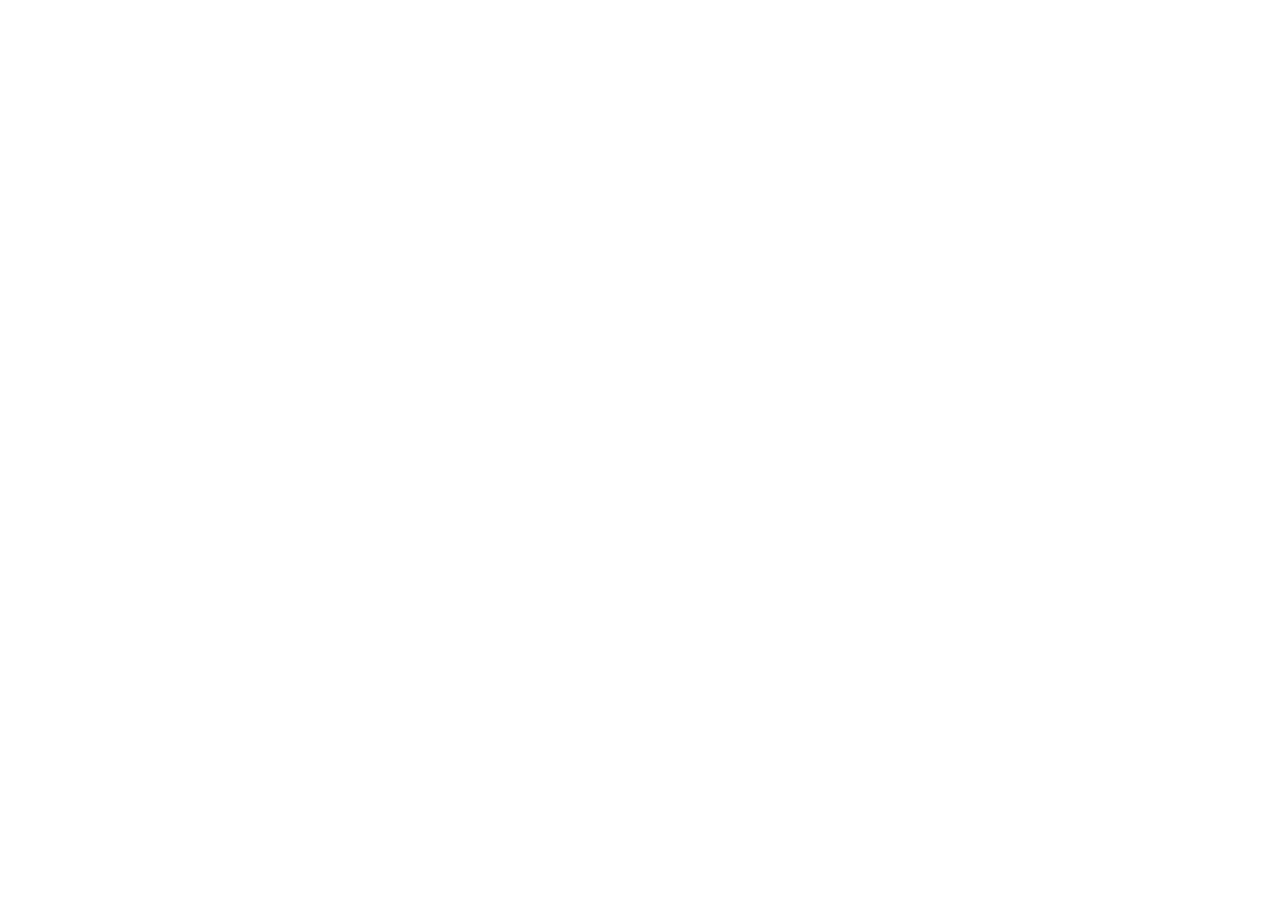
==== index.html @ 7410847e "feat: 모달창 css 구현 완료" ====
<!-- @format -->

<!doctype html>
<html lang="en">
  <head>
    <meta charset="UTF-8" />
    <meta name="viewport" content="width=device-width, initial-scale=1.0" />
    <link rel="preconnect" href="https://fonts.googleapis.com" />
    <link rel="preconnect" href="https://fonts.gstatic.com" crossorigin />
    <link rel="preconnect" href="https://fonts.googleapis.com" />
    <link rel="preconnect" href="https://fonts.gstatic.com" crossorigin />
    <link
      href="https://fonts.googleapis.com/css2?family=Do+Hyeon&display=swap"
      rel="stylesheet"
    />
    <title>Meme Academy</title>

    <link rel="stylesheet" href="./mainBG.css" />

    <style>
      a {
        text-decoration: none;
        color: inherit;
      }

      .modal {
        display: none;
        position: fixed; 
        /* position수정 */
        top: 0;
        left: 0;
        z-index: 999;
        width: 100%;
        height: 100vh;
        /* /overflow: hidden; */ 
        background: rgba(0, 0, 0, 0.6);
        justify-content:center;
        align-items:center;
      }
      .modal .modal_popup {
        position: absolute;
        top: 50%;
        left: 50%;
        transform: translate(-50%, -50%);
        padding: 20px;
        background: #ffffff;
        border-radius: 20px;
      }
      .modal.active{
        display:flex;
      }
      .modal .modal_popup .close_btn {
        display: block;
        padding: 10px 20px;
        background-color: rgb(116, 0, 0);
        border: none;
        border-radius: 5px;
        color: #fff;
        cursor: pointer;
        transition: box-shadow 0.2s;
      }
---- mainBG.css ----
/** @format */

body {
  margin: 0;
}

.rainbow-bg {
  background:
    radial-gradient(
      circle at top left,
      rgb(245, 133, 111) 0%,
      rgba(245, 133, 111, 0) 38%
    ),
    radial-gradient(
      circle at top center,
      rgb(244, 231, 97) 0%,
      rgba(244, 231, 97, 0) 42%
    ),
    radial-gradient(
      circle at top right,
      rgb(190, 250, 148) 0%,
      rgba(190, 250, 148, 0) 30%
    ),
    radial-gradient(
      circle at center,
      rgb(190, 250, 148) 0%,
      rgba(190, 250, 148, 0) 32%
    ),
    radial-gradient(
      circle at bottom left,
      rgb(190, 250, 147) 0%,
      rgba(190, 250, 147, 0) 28%
    ),
    radial-gradient(
      circle at bottom center,
      rgb(109, 190, 241) 0%,
      rgba(109, 190, 241, 0) 35%
    ),
    radial-gradient(
      circle at bottom right,
      rgb(238, 114, 189) 0%,
      rgba(238, 114, 189, 0) 24%
    ),
    linear-gradient(
      135deg,
      rgb(247, 171, 103) 0%,
      rgb(232, 245, 99) 28%,
      rgb(187, 249, 149) 52%,
      rgb(109, 190, 241) 78%,
      rgb(184, 118, 216) 100%
    );

  width: 100%;
  height: 100vh;
}
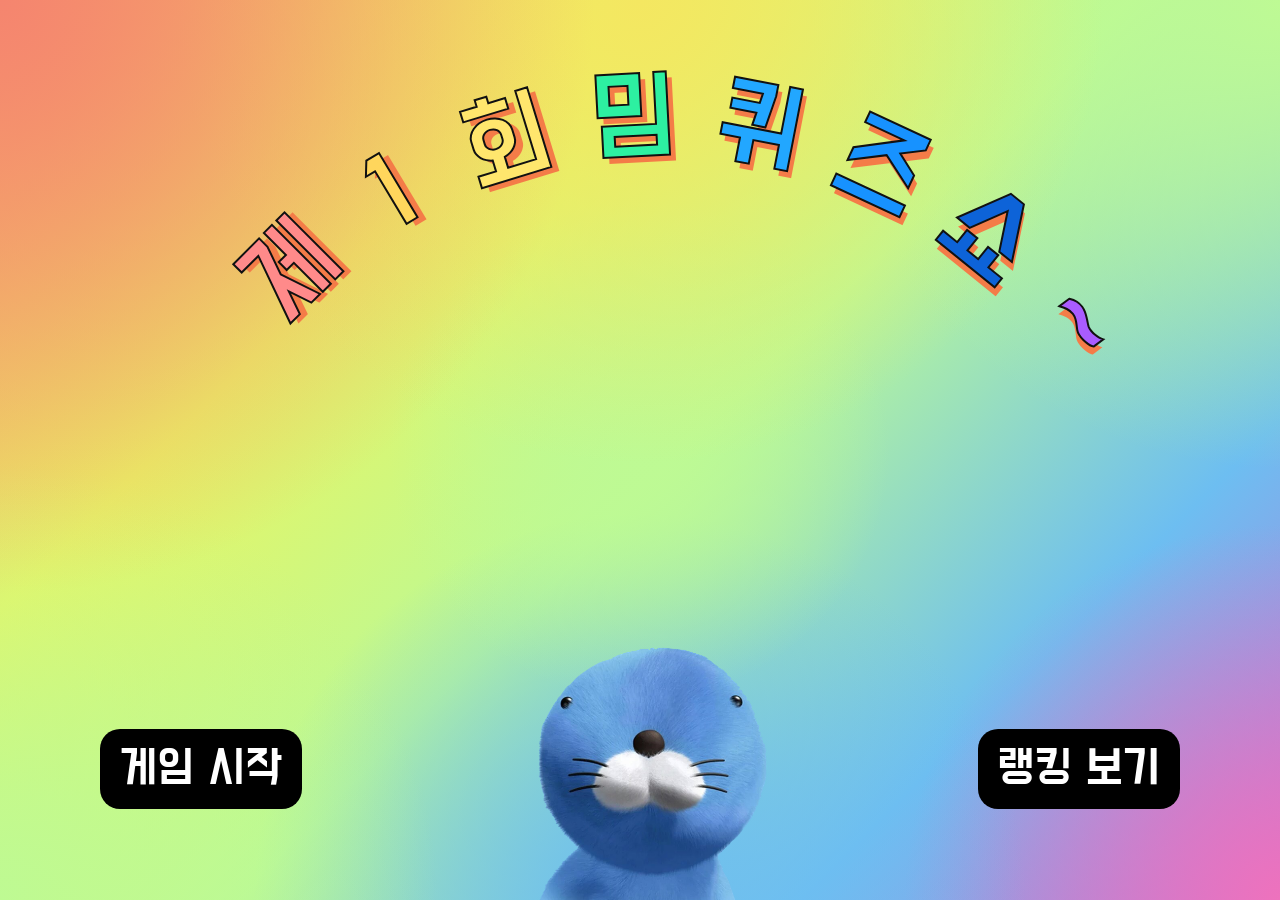
==== commit 672d5e9d: "모달창 css구현" ====
--- a/index.html
+++ b/index.html
@@ -1,3 +1,4 @@
+
 <!-- @format -->
 
 <!doctype html>
@@ -22,40 +23,282 @@
         text-decoration: none;
         color: inherit;
       }
-
       .modal {
         display: none;
-        position: fixed; 
-        /* position수정 */
+        position: fixed;
         top: 0;
         left: 0;
         z-index: 999;
         width: 100%;
         height: 100vh;
-        /* /overflow: hidden; */ 
         background: rgba(0, 0, 0, 0.6);
-        justify-content:center;
-        align-items:center;
-      }
-      .modal .modal_popup {
-        position: absolute;
-        top: 50%;
-        left: 50%;
-        transform: translate(-50%, -50%);
-        padding: 20px;
+        justify-content: center;
+        align-items: center;
+      }
+
+      .modal.active {
+        display: flex;
+      }
+
+      .modal_popup {
+        width: 500px;
+        max-height: 80vh;
+        overflow-y: auto;
         background: #ffffff;
         border-radius: 20px;
-      }
-      .modal.active{
-        display:flex;
-      }
-      .modal .modal_popup .close_btn {
-        display: block;
+        padding: 25px;
+        text-align: center;
+        animation: popup 0.3s ease;
+      }
+
+      @keyframes popup {
+        from {
+          transform: scale(0.8);
+          opacity: 0;
+        }
+        to {
+          transform: scale(1);
+          opacity: 1;
+        }
+      }
+
+      .modal_popup table {
+        width: 100%;
+        border-collapse: collapse;
+        margin-top: 15px;
+      }
+
+      .modal_popup th,
+      .modal_popup td {
+        padding: 10px;
+        border-bottom: 1px solid #ddd;
+      }
+
+      .modal_popup th {
+        background: #f4f4f4;
+      }
+
+      .modal_buttons {
+        margin-bottom: 10px;
+      }
+
+      .modal_buttons button {
+        margin: 5px;
+        padding: 8px 12px;
+        border: none;
+        border-radius: 10px;
+        background: black;
+        color: white;
+        cursor: pointer;
+      }
+
+      .close_btn {
+        margin-top: 15px;
         padding: 10px 20px;
         background-color: rgb(116, 0, 0);
         border: none;
         border-radius: 5px;
         color: #fff;
         cursor: pointer;
-        transition: box-shadow 0.2s;
-      }
+      }
+
+      .title {
+        width: 100%;
+        height: 320px;
+        display: flex;
+        justify-content: center;
+        align-items: center;
+      }
+
+      .title-arc {
+        --step: 14deg;
+        --start: -45deg;
+        --radius: 520px;
+        --font-size: 110px;
+        --center-y: 200%;
+        --rotate-scale: 0.35;
+
+        position: relative;
+        width: 100%;
+        margin-left: 40px;
+        height: 320px;
+      }
+
+      .title-arc span {
+        position: absolute;
+        left: 50%;
+        top: var(--center-y);
+        font-size: var(--font-size);
+        font-family: "Do Hyeon", sans-serif;
+        line-height: 1;
+        color: var(--c);
+        -webkit-text-stroke: 2px #111;
+        text-shadow: 6px 6px 0 #f47c48;
+
+        --angle: calc(var(--start) + var(--i) * var(--step));
+
+        transform: translate(-50%, -50%) rotate(var(--angle))
+          translateY(calc(var(--radius) * -1));
+      }
+      .bottom-area {
+        position: absolute;
+        bottom: 0;
+        width: 100%;
+        padding: 0 100px;
+        box-sizing: border-box;
+      }
+
+      .button-container {
+        display: flex;
+        align-items: end;
+        justify-content: space-between;
+        width: 100%;
+      }
+
+      .bonobono {
+        width: 25%;
+        height: auto;
+        display: block;
+      }
+
+      .location-button {
+        border: 0;
+        border-radius: 20px;
+        padding: 10px 20px;
+        background-color: black;
+        font-size: 48px;
+        font-family: "Do Hyeon", sans-serif;
+        color: white;
+        white-space: nowrap;
+        align-self: center;
+      }
+    </style>
+  </head>
+  <body>
+    <div class="modal">
+      <div class="modal_popup">
+        <div class="modal_buttons">
+          <button onclick="make2024Modal()">2024</button>
+          <button onclick="make2025Modal()">2025</button>
+          <button onclick="makeClassicModal()">고전</button>
+        </div>
+
+        <table>
+          <thead>
+            <tr>
+              <th>등수</th>
+              <th>아이디</th>
+              <th>점수</th>
+            </tr>
+          </thead>
+          <tbody id="ranking"></tbody>
+        </table>
+
+        <button type="button" class="close_btn" onClick="modalClose()">
+          닫기
+        </button>
+      </div>
+    </div>
+    <div class="rainbow-bg">
+      <div class="title">
+        <div class="title-arc">
+          <span style="--i: 0; --c: #ff8a8a">제</span>
+          <span style="--i: 1; --c: #ffd65c">1</span>
+          <span style="--i: 2; --c: #ffe66d">회</span>
+          <span style="--i: 3; --c: #2df0a1">밈</span>
+          <span style="--i: 4; --c: #22a7ff">퀴</span>
+          <span style="--i: 5; --c: #1792ff">즈</span>
+          <span style="--i: 6; --c: #0d63d8">쇼</span>
+          <span style="--i: 7; --c: #a95cff">~</span>
+        </div>
+      </div>
+      <div class="bottom-area">
+        <div class="button-container">
+          <a class="location-button" href="./Nickname.html">게임 시작</a>
+          <img class="bonobono" src="./images/bonobono.png" alt="Bonobono" />
+          <button onClick="modalOpen()" class="location-button">
+            랭킹 보기
+          </button>
+        </div>
+      </div>
+    </div>
+  </body>
+  <script>
+    const modal = document.querySelector(".modal");
+
+    const rankDataClassic = [
+      { id: "우울할땐 똥싸", score: "92" },
+      { id: "사라진초밥십인분", score: "88" },
+      { id: "밈중독자", score: "85" },
+      { id: "인터넷고인물", score: "82" },
+      { id: "쇼츠과몰입", score: "79" },
+      { id: "틱톡지배자", score: "75" },
+      { id: "AI짤장인", score: "70" },
+      { id: "유튜브폐인", score: "65" },
+      { id: "밈연구소장", score: "60" },
+      { id: "신입밈러", score: "55" },
+    ];
+
+    const rankData2024 = [
+      { id: "쇼츠중독자", score: "94" },
+      { id: "릴스마스터", score: "91" },
+      { id: "밈수집가", score: "87" },
+      { id: "알고리즘지배자", score: "84" },
+      { id: "트렌드헌터", score: "80" },
+      { id: "숏폼장인", score: "77" },
+      { id: "댓글요정", score: "73" },
+      { id: "좋아요수집러", score: "68" },
+      { id: "밈탐험가", score: "63" },
+      { id: "신입유저", score: "58" },
+    ];
+
+    const rankData2025 = [
+      { id: "AI밈장인", score: "98" },
+      { id: "밈GPT", score: "95" },
+      { id: "트렌드지배자", score: "92" },
+      { id: "밈크리에이터", score: "89" },
+      { id: "버즈메이커", score: "85" },
+      { id: "콘텐츠마법사", score: "81" },
+      { id: "알고리즘고수", score: "76" },
+      { id: "밈분석가", score: "72" },
+      { id: "뉴미디어러버", score: "67" },
+      { id: "초보밈러", score: "60" },
+    ];
+
+    function modalOpen() {
+      modal.classList.add("active");
+      makeClassicModal();
+    }
+
+    function modalClose() {
+      modal.classList.remove("active");
+    }
+
+    function renderRank(data) {
+      const ranking = document.getElementById("ranking");
+      ranking.innerHTML = "";
+
+      data.forEach((item, index) => {
+        ranking.innerHTML += `
+        <tr>
+          <td>${index + 1}등</td>
+          <td>${item.id}</td>
+          <td>${item.score}</td>
+        </tr>
+      `;
+      });
+    }
+
+    function makeClassicModal() {
+      renderRank(rankDataClassic);
+    }
+
+    function make2024Modal() {
+      renderRank(rankData2024);
+    }
+
+    function make2025Modal() {
+      renderRank(rankData2025);
+    }
+  </script>
+</html>
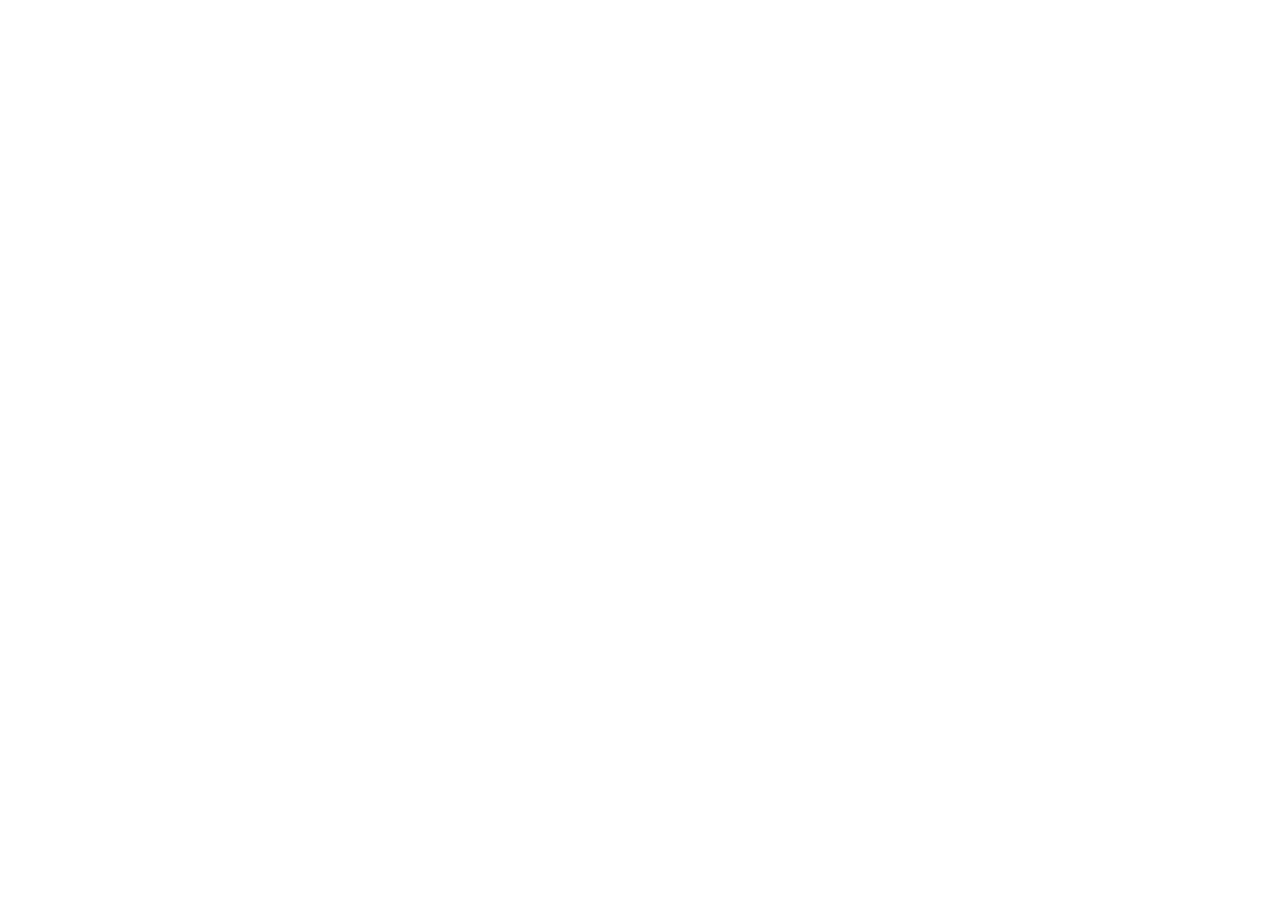
==== commit 0768c11e: "dd" ====
--- a/index.html
+++ b/index.html
@@ -1,4 +1,3 @@
-
 <!-- @format -->
 
 <!doctype html>
@@ -23,282 +22,40 @@
         text-decoration: none;
         color: inherit;
       }
+
       .modal {
         display: none;
-        position: fixed;
+        position: fixed; 
+        /* position수정 */
         top: 0;
         left: 0;
         z-index: 999;
         width: 100%;
         height: 100vh;
+        /* /overflow: hidden; */ 
         background: rgba(0, 0, 0, 0.6);
-        justify-content: center;
-        align-items: center;
+        justify-content:center;
+        align-items:center;
       }
-
-      .modal.active {
-        display: flex;
-      }
-
-      .modal_popup {
-        width: 500px;
-        max-height: 80vh;
-        overflow-y: auto;
+      .modal .modal_popup {
+        position: absolute;
+        top: 50%;
+        left: 50%;
+        transform: translate(-50%, -50%);
+        padding: 20px;
         background: #ffffff;
         border-radius: 20px;
-        padding: 25px;
-        text-align: center;
-        animation: popup 0.3s ease;
       }
-
-      @keyframes popup {
-        from {
-          transform: scale(0.8);
-          opacity: 0;
-        }
-        to {
-          transform: scale(1);
-          opacity: 1;
-        }
+      .modal.active{
+        display:flex;
       }
-
-      .modal_popup table {
-        width: 100%;
-        border-collapse: collapse;
-        margin-top: 15px;
-      }
-
-      .modal_popup th,
-      .modal_popup td {
-        padding: 10px;
-        border-bottom: 1px solid #ddd;
-      }
-
-      .modal_popup th {
-        background: #f4f4f4;
-      }
-
-      .modal_buttons {
-        margin-bottom: 10px;
-      }
-
-      .modal_buttons button {
-        margin: 5px;
-        padding: 8px 12px;
-        border: none;
-        border-radius: 10px;
-        background: black;
-        color: white;
-        cursor: pointer;
-      }
-
-      .close_btn {
-        margin-top: 15px;
+      .modal .modal_popup .close_btn {
+        display: block;
         padding: 10px 20px;
         background-color: rgb(116, 0, 0);
         border: none;
         border-radius: 5px;
         color: #fff;
         cursor: pointer;
+        transition: box-shadow 0.2s;
       }
-
-      .title {
-        width: 100%;
-        height: 320px;
-        display: flex;
-        justify-content: center;
-        align-items: center;
-      }
-
-      .title-arc {
-        --step: 14deg;
-        --start: -45deg;
-        --radius: 520px;
-        --font-size: 110px;
-        --center-y: 200%;
-        --rotate-scale: 0.35;
-
-        position: relative;
-        width: 100%;
-        margin-left: 40px;
-        height: 320px;
-      }
-
-      .title-arc span {
-        position: absolute;
-        left: 50%;
-        top: var(--center-y);
-        font-size: var(--font-size);
-        font-family: "Do Hyeon", sans-serif;
-        line-height: 1;
-        color: var(--c);
-        -webkit-text-stroke: 2px #111;
-        text-shadow: 6px 6px 0 #f47c48;
-
-        --angle: calc(var(--start) + var(--i) * var(--step));
-
-        transform: translate(-50%, -50%) rotate(var(--angle))
-          translateY(calc(var(--radius) * -1));
-      }
-      .bottom-area {
-        position: absolute;
-        bottom: 0;
-        width: 100%;
-        padding: 0 100px;
-        box-sizing: border-box;
-      }
-
-      .button-container {
-        display: flex;
-        align-items: end;
-        justify-content: space-between;
-        width: 100%;
-      }
-
-      .bonobono {
-        width: 25%;
-        height: auto;
-        display: block;
-      }
-
-      .location-button {
-        border: 0;
-        border-radius: 20px;
-        padding: 10px 20px;
-        background-color: black;
-        font-size: 48px;
-        font-family: "Do Hyeon", sans-serif;
-        color: white;
-        white-space: nowrap;
-        align-self: center;
-      }
-    </style>
-  </head>
-  <body>
-    <div class="modal">
-      <div class="modal_popup">
-        <div class="modal_buttons">
-          <button onclick="make2024Modal()">2024</button>
-          <button onclick="make2025Modal()">2025</button>
-          <button onclick="makeClassicModal()">고전</button>
-        </div>
-
-        <table>
-          <thead>
-            <tr>
-              <th>등수</th>
-              <th>아이디</th>
-              <th>점수</th>
-            </tr>
-          </thead>
-          <tbody id="ranking"></tbody>
-        </table>
-
-        <button type="button" class="close_btn" onClick="modalClose()">
-          닫기
-        </button>
-      </div>
-    </div>
-    <div class="rainbow-bg">
-      <div class="title">
-        <div class="title-arc">
-          <span style="--i: 0; --c: #ff8a8a">제</span>
-          <span style="--i: 1; --c: #ffd65c">1</span>
-          <span style="--i: 2; --c: #ffe66d">회</span>
-          <span style="--i: 3; --c: #2df0a1">밈</span>
-          <span style="--i: 4; --c: #22a7ff">퀴</span>
-          <span style="--i: 5; --c: #1792ff">즈</span>
-          <span style="--i: 6; --c: #0d63d8">쇼</span>
-          <span style="--i: 7; --c: #a95cff">~</span>
-        </div>
-      </div>
-      <div class="bottom-area">
-        <div class="button-container">
-          <a class="location-button" href="./Nickname.html">게임 시작</a>
-          <img class="bonobono" src="./images/bonobono.png" alt="Bonobono" />
-          <button onClick="modalOpen()" class="location-button">
-            랭킹 보기
-          </button>
-        </div>
-      </div>
-    </div>
-  </body>
-  <script>
-    const modal = document.querySelector(".modal");
-
-    const rankDataClassic = [
-      { id: "우울할땐 똥싸", score: "92" },
-      { id: "사라진초밥십인분", score: "88" },
-      { id: "밈중독자", score: "85" },
-      { id: "인터넷고인물", score: "82" },
-      { id: "쇼츠과몰입", score: "79" },
-      { id: "틱톡지배자", score: "75" },
-      { id: "AI짤장인", score: "70" },
-      { id: "유튜브폐인", score: "65" },
-      { id: "밈연구소장", score: "60" },
-      { id: "신입밈러", score: "55" },
-    ];
-
-    const rankData2024 = [
-      { id: "쇼츠중독자", score: "94" },
-      { id: "릴스마스터", score: "91" },
-      { id: "밈수집가", score: "87" },
-      { id: "알고리즘지배자", score: "84" },
-      { id: "트렌드헌터", score: "80" },
-      { id: "숏폼장인", score: "77" },
-      { id: "댓글요정", score: "73" },
-      { id: "좋아요수집러", score: "68" },
-      { id: "밈탐험가", score: "63" },
-      { id: "신입유저", score: "58" },
-    ];
-
-    const rankData2025 = [
-      { id: "AI밈장인", score: "98" },
-      { id: "밈GPT", score: "95" },
-      { id: "트렌드지배자", score: "92" },
-      { id: "밈크리에이터", score: "89" },
-      { id: "버즈메이커", score: "85" },
-      { id: "콘텐츠마법사", score: "81" },
-      { id: "알고리즘고수", score: "76" },
-      { id: "밈분석가", score: "72" },
-      { id: "뉴미디어러버", score: "67" },
-      { id: "초보밈러", score: "60" },
-    ];
-
-    function modalOpen() {
-      modal.classList.add("active");
-      makeClassicModal();
-    }
-
-    function modalClose() {
-      modal.classList.remove("active");
-    }
-
-    function renderRank(data) {
-      const ranking = document.getElementById("ranking");
-      ranking.innerHTML = "";
-
-      data.forEach((item, index) => {
-        ranking.innerHTML += `
-        <tr>
-          <td>${index + 1}등</td>
-          <td>${item.id}</td>
-          <td>${item.score}</td>
-        </tr>
-      `;
-      });
-    }
-
-    function makeClassicModal() {
-      renderRank(rankDataClassic);
-    }
-
-    function make2024Modal() {
-      renderRank(rankData2024);
-    }
-
-    function make2025Modal() {
-      renderRank(rankData2025);
-    }
-  </script>
-</html>
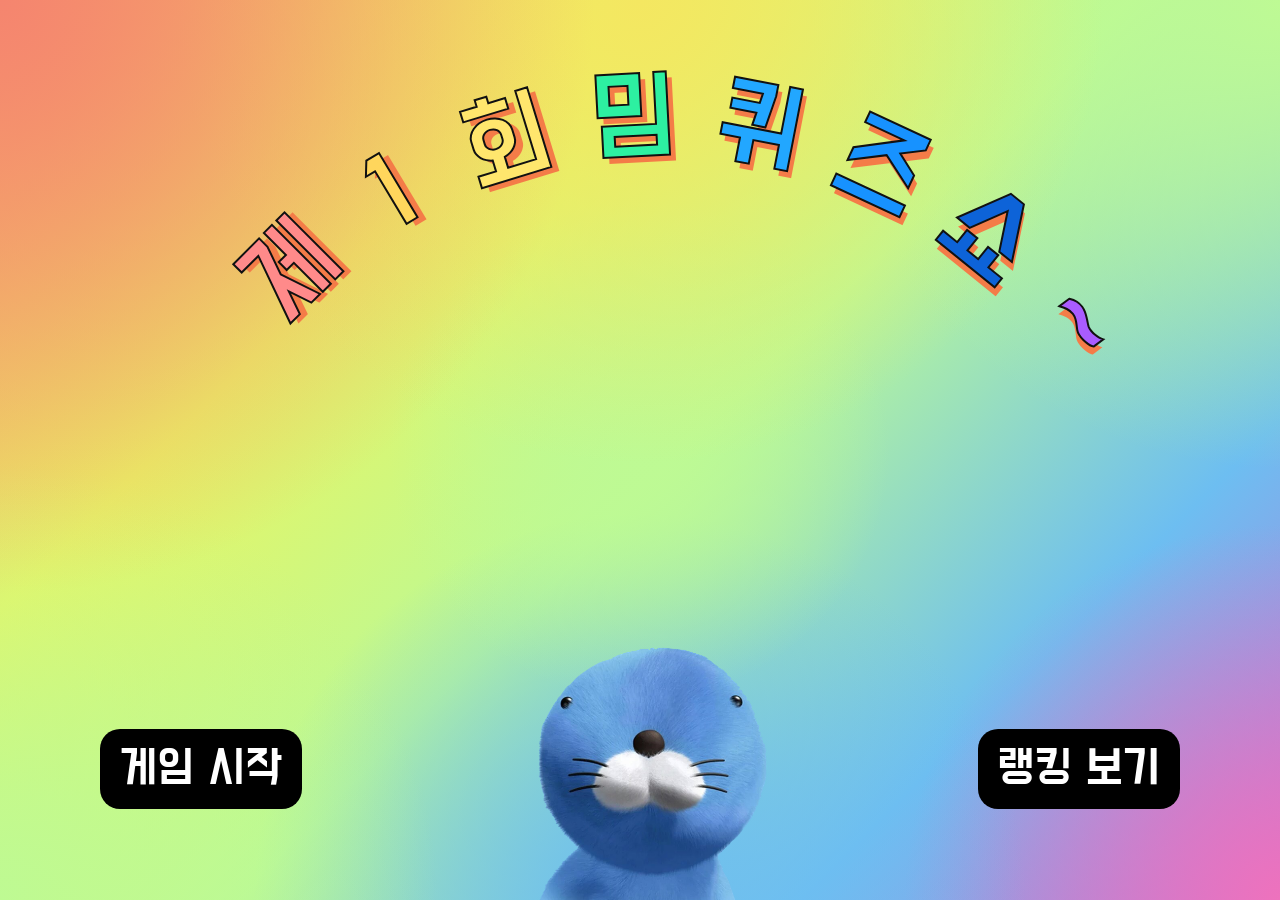
==== commit cb486d6e: "fix:모달창 css 코드 누락 수정본" ====
--- a/index.html
+++ b/index.html
@@ -1,3 +1,4 @@
+
 <!-- @format -->
 
 <!doctype html>
@@ -22,40 +23,282 @@
         text-decoration: none;
         color: inherit;
       }
-
       .modal {
         display: none;
-        position: fixed; 
-        /* position수정 */
+        position: fixed;
         top: 0;
         left: 0;
         z-index: 999;
         width: 100%;
         height: 100vh;
-        /* /overflow: hidden; */ 
         background: rgba(0, 0, 0, 0.6);
-        justify-content:center;
-        align-items:center;
-      }
-      .modal .modal_popup {
-        position: absolute;
-        top: 50%;
-        left: 50%;
-        transform: translate(-50%, -50%);
-        padding: 20px;
+        justify-content: center;
+        align-items: center;
+      }
+
+      .modal.active {
+        display: flex;
+      }
+
+      .modal_popup {
+        width: 500px;
+        max-height: 80vh;
+        overflow-y: auto;
         background: #ffffff;
         border-radius: 20px;
-      }
-      .modal.active{
-        display:flex;
-      }
-      .modal .modal_popup .close_btn {
-        display: block;
+        padding: 25px;
+        text-align: center;
+        animation: popup 0.3s ease;
+      }
+
+      @keyframes popup {
+        from {
+          transform: scale(0.8);
+          opacity: 0;
+        }
+        to {
+          transform: scale(1);
+          opacity: 1;
+        }
+      }
+
+      .modal_popup table {
+        width: 100%;
+        border-collapse: collapse;
+        margin-top: 15px;
+      }
+
+      .modal_popup th,
+      .modal_popup td {
+        padding: 10px;
+        border-bottom: 1px solid #ddd;
+      }
+
+      .modal_popup th {
+        background: #f4f4f4;
+      }
+
+      .modal_buttons {
+        margin-bottom: 10px;
+      }
+
+      .modal_buttons button {
+        margin: 5px;
+        padding: 8px 12px;
+        border: none;
+        border-radius: 10px;
+        background: black;
+        color: white;
+        cursor: pointer;
+      }
+
+      .close_btn {
+        margin-top: 15px;
         padding: 10px 20px;
         background-color: rgb(116, 0, 0);
         border: none;
         border-radius: 5px;
         color: #fff;
         cursor: pointer;
-        transition: box-shadow 0.2s;
-      }
+      }
+
+      .title {
+        width: 100%;
+        height: 320px;
+        display: flex;
+        justify-content: center;
+        align-items: center;
+      }
+
+      .title-arc {
+        --step: 14deg;
+        --start: -45deg;
+        --radius: 520px;
+        --font-size: 110px;
+        --center-y: 200%;
+        --rotate-scale: 0.35;
+
+        position: relative;
+        width: 100%;
+        margin-left: 40px;
+        height: 320px;
+      }
+
+      .title-arc span {
+        position: absolute;
+        left: 50%;
+        top: var(--center-y);
+        font-size: var(--font-size);
+        font-family: "Do Hyeon", sans-serif;
+        line-height: 1;
+        color: var(--c);
+        -webkit-text-stroke: 2px #111;
+        text-shadow: 6px 6px 0 #f47c48;
+
+        --angle: calc(var(--start) + var(--i) * var(--step));
+
+        transform: translate(-50%, -50%) rotate(var(--angle))
+          translateY(calc(var(--radius) * -1));
+      }
+      .bottom-area {
+        position: absolute;
+        bottom: 0;
+        width: 100%;
+        padding: 0 100px;
+        box-sizing: border-box;
+      }
+
+      .button-container {
+        display: flex;
+        align-items: end;
+        justify-content: space-between;
+        width: 100%;
+      }
+
+      .bonobono {
+        width: 25%;
+        height: auto;
+        display: block;
+      }
+
+      .location-button {
+        border: 0;
+        border-radius: 20px;
+        padding: 10px 20px;
+        background-color: black;
+        font-size: 48px;
+        font-family: "Do Hyeon", sans-serif;
+        color: white;
+        white-space: nowrap;
+        align-self: center;
+      }
+    </style>
+  </head>
+  <body>
+    <div class="modal">
+      <div class="modal_popup">
+        <div class="modal_buttons">
+          <button onclick="make2024Modal()">2024</button>
+          <button onclick="make2025Modal()">2025</button>
+          <button onclick="makeClassicModal()">고전</button>
+        </div>
+
+        <table>
+          <thead>
+            <tr>
+              <th>등수</th>
+              <th>아이디</th>
+              <th>점수</th>
+            </tr>
+          </thead>
+          <tbody id="ranking"></tbody>
+        </table>
+
+        <button type="button" class="close_btn" onClick="modalClose()">
+          닫기
+        </button>
+      </div>
+    </div>
+    <div class="rainbow-bg">
+      <div class="title">
+        <div class="title-arc">
+          <span style="--i: 0; --c: #ff8a8a">제</span>
+          <span style="--i: 1; --c: #ffd65c">1</span>
+          <span style="--i: 2; --c: #ffe66d">회</span>
+          <span style="--i: 3; --c: #2df0a1">밈</span>
+          <span style="--i: 4; --c: #22a7ff">퀴</span>
+          <span style="--i: 5; --c: #1792ff">즈</span>
+          <span style="--i: 6; --c: #0d63d8">쇼</span>
+          <span style="--i: 7; --c: #a95cff">~</span>
+        </div>
+      </div>
+      <div class="bottom-area">
+        <div class="button-container">
+          <a class="location-button" href="./Nickname.html">게임 시작</a>
+          <img class="bonobono" src="./images/bonobono.png" alt="Bonobono" />
+          <button onClick="modalOpen()" class="location-button">
+            랭킹 보기
+          </button>
+        </div>
+      </div>
+    </div>
+  </body>
+  <script>
+    const modal = document.querySelector(".modal");
+
+    const rankDataClassic = [
+      { id: "우울할땐 똥싸", score: "92" },
+      { id: "사라진초밥십인분", score: "88" },
+      { id: "밈중독자", score: "85" },
+      { id: "인터넷고인물", score: "82" },
+      { id: "쇼츠과몰입", score: "79" },
+      { id: "틱톡지배자", score: "75" },
+      { id: "AI짤장인", score: "70" },
+      { id: "유튜브폐인", score: "65" },
+      { id: "밈연구소장", score: "60" },
+      { id: "신입밈러", score: "55" },
+    ];
+
+    const rankData2024 = [
+      { id: "쇼츠중독자", score: "94" },
+      { id: "릴스마스터", score: "91" },
+      { id: "밈수집가", score: "87" },
+      { id: "알고리즘지배자", score: "84" },
+      { id: "트렌드헌터", score: "80" },
+      { id: "숏폼장인", score: "77" },
+      { id: "댓글요정", score: "73" },
+      { id: "좋아요수집러", score: "68" },
+      { id: "밈탐험가", score: "63" },
+      { id: "신입유저", score: "58" },
+    ];
+
+    const rankData2025 = [
+      { id: "AI밈장인", score: "98" },
+      { id: "밈GPT", score: "95" },
+      { id: "트렌드지배자", score: "92" },
+      { id: "밈크리에이터", score: "89" },
+      { id: "버즈메이커", score: "85" },
+      { id: "콘텐츠마법사", score: "81" },
+      { id: "알고리즘고수", score: "76" },
+      { id: "밈분석가", score: "72" },
+      { id: "뉴미디어러버", score: "67" },
+      { id: "초보밈러", score: "60" },
+    ];
+
+    function modalOpen() {
+      modal.classList.add("active");
+      makeClassicModal();
+    }
+
+    function modalClose() {
+      modal.classList.remove("active");
+    }
+
+    function renderRank(data) {
+      const ranking = document.getElementById("ranking");
+      ranking.innerHTML = "";
+
+      data.forEach((item, index) => {
+        ranking.innerHTML += `
+        <tr>
+          <td>${index + 1}등</td>
+          <td>${item.id}</td>
+          <td>${item.score}</td>
+        </tr>
+      `;
+      });
+    }
+
+    function makeClassicModal() {
+      renderRank(rankDataClassic);
+    }
+
+    function make2024Modal() {
+      renderRank(rankData2024);
+    }
+
+    function make2025Modal() {
+      renderRank(rankData2025);
+    }
+  </script>
+</html>
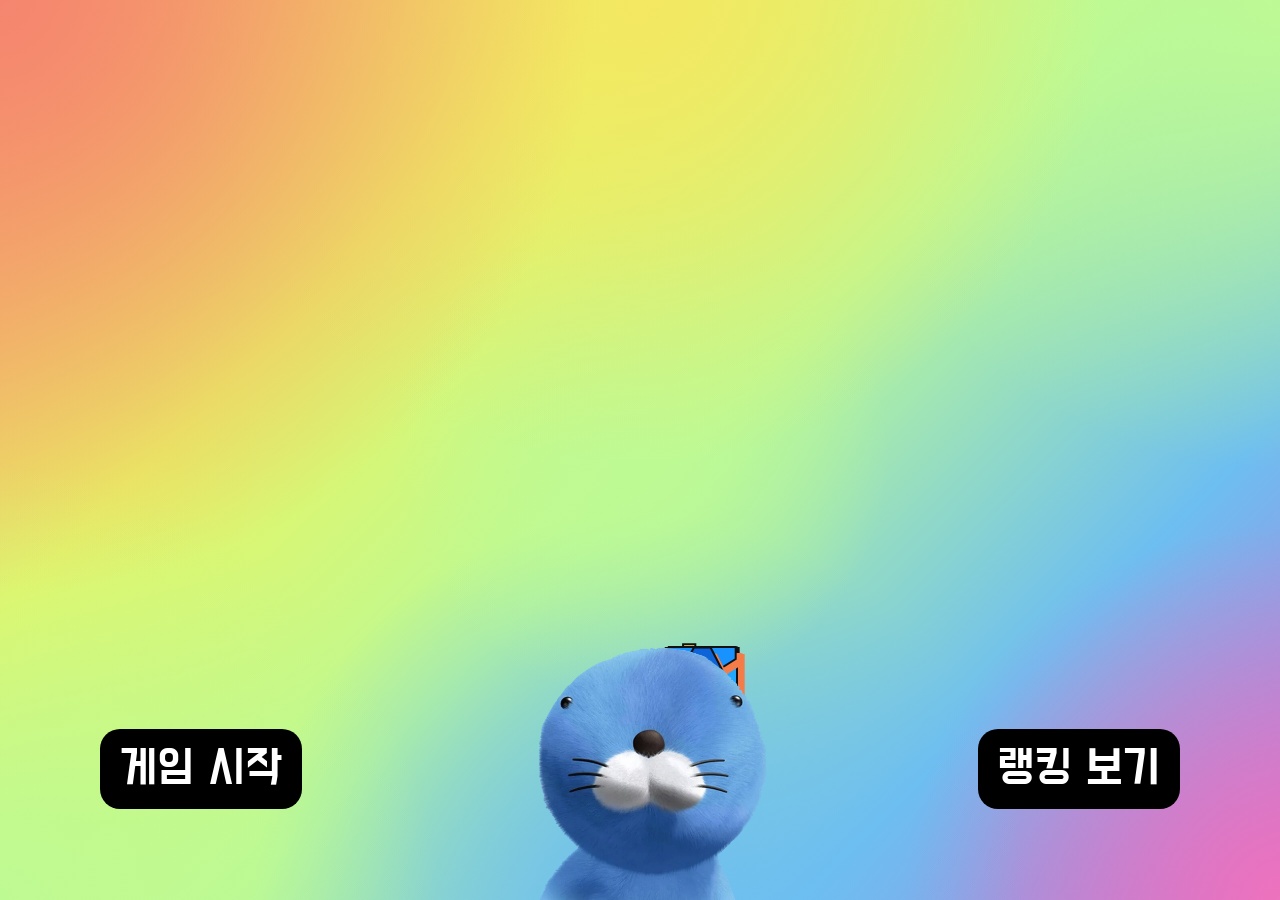
==== commit 229208aa: "feat: css기능 추가" ====
--- a/index.html
+++ b/index.html
@@ -1,4 +1,3 @@
-
 <!-- @format -->
 
 <!doctype html>
@@ -23,83 +22,43 @@
         text-decoration: none;
         color: inherit;
       }
+
       .modal {
         display: none;
-        position: fixed;
+        position: absolute;
         top: 0;
         left: 0;
-        z-index: 999;
+        z-index: 3;
         width: 100%;
         height: 100vh;
-        background: rgba(0, 0, 0, 0.6);
-        justify-content: center;
-        align-items: center;
-      }
-
-      .modal.active {
-        display: flex;
-      }
-
-      .modal_popup {
-        width: 500px;
-        max-height: 80vh;
-        overflow-y: auto;
+        overflow: hidden;
+        background: rgba(0, 0, 0, 0.5);
+      }
+
+      .modal .modal_popup {
+        position: absolute;
+        top: 50%;
+        left: 50%;
+        transform: translate(-50%, -50%);
+        padding: 20px;
         background: #ffffff;
         border-radius: 20px;
-        padding: 25px;
-        text-align: center;
-        animation: popup 0.3s ease;
-      }
-
-      @keyframes popup {
-        from {
-          transform: scale(0.8);
-          opacity: 0;
-        }
-        to {
-          transform: scale(1);
-          opacity: 1;
-        }
-      }
-
-      .modal_popup table {
-        width: 100%;
-        border-collapse: collapse;
-        margin-top: 15px;
-      }
-
-      .modal_popup th,
-      .modal_popup td {
-        padding: 10px;
-        border-bottom: 1px solid #ddd;
-      }
-
-      .modal_popup th {
-        background: #f4f4f4;
-      }
-
-      .modal_buttons {
-        margin-bottom: 10px;
-      }
-
-      .modal_buttons button {
-        margin: 5px;
-        padding: 8px 12px;
-        border: none;
-        border-radius: 10px;
-        background: black;
-        color: white;
-        cursor: pointer;
-      }
-
-      .close_btn {
-        margin-top: 15px;
+      }
+
+      .modal .modal_popup .close_btn {
+        display: block;
         padding: 10px 20px;
         background-color: rgb(116, 0, 0);
         border: none;
         border-radius: 5px;
         color: #fff;
         cursor: pointer;
+        transition: box-shadow 0.2s;
+        margin-top: 10px;
+      }
+
+      .close_btn {
+        margin-left: 180px;
       }
 
       .title {
@@ -116,7 +75,6 @@
         --radius: 520px;
         --font-size: 110px;
         --center-y: 200%;
-        --rotate-scale: 0.35;
 
         position: relative;
         width: 100%;
@@ -137,9 +95,22 @@
 
         --angle: calc(var(--start) + var(--i) * var(--step));
 
-        transform: translate(-50%, -50%) rotate(var(--angle))
-          translateY(calc(var(--radius) * -1));
-      }
+        animation: titleBounce 1.4s ease-in-out infinite;
+        animation-delay: calc(var(--i) * 0.12s);
+      }
+
+      @keyframes titleBounce {
+        0%,
+        100% {
+          transform: translate(-50%, -50%) rotate(var(--angle))
+            translateY(calc(var(--radius) * -1));
+        }
+        50% {
+          transform: translate(-50%, -58%) rotate(var(--angle))
+            translateY(calc(var(--radius) * -1));
+        }
+      }
+
       .bottom-area {
         position: absolute;
         bottom: 0;
@@ -171,34 +142,80 @@
         color: white;
         white-space: nowrap;
         align-self: center;
+
+        cursor: pointer;
+
+        transition: all 0.2s ease;
+      }
+      .location-button:hover {
+        transform: translateY(-6px) scale(1.05);
+
+        background: linear-gradient(
+          90deg,
+          red,
+          orange,
+          yellow,
+          green,
+          cyan,
+          blue,
+          purple
+        );
+
+        color: white;
+
+        box-shadow: 0 12px 25px rgba(0, 0, 0, 0.3);
+      }
+      .location-button:active {
+        transform: scale(0.95);
+        box-shadow: 0 5px 10px rgba(0, 0, 0, 0.2);
+      }
+
+      .rank-category-buttons {
+        display: flex;
+        gap: 10px;
+        margin-bottom: 14px;
+      }
+
+      .rank-category-buttons button {
+        border: none;
+        border-radius: 10px;
+        padding: 8px 14px;
+        font-size: 18px;
+        font-family: "Do Hyeon", sans-serif;
+        cursor: pointer;
+        background: #222;
+        color: white;
+      }
+
+      table {
+        border-collapse: collapse;
+        width: 100%;
+        min-width: 420px;
+      }
+
+      th,
+      td {
+        border-bottom: 1px solid #ddd;
+        padding: 10px 14px;
+        text-align: center;
+      }
+
+      th {
+        background: #f4f4f4;
       }
     </style>
   </head>
   <body>
     <div class="modal">
       <div class="modal_popup">
-        <div class="modal_buttons">
-          <button onclick="make2024Modal()">2024</button>
-          <button onclick="make2025Modal()">2025</button>
-          <button onclick="makeClassicModal()">고전</button>
-        </div>
-
-        <table>
-          <thead>
-            <tr>
-              <th>등수</th>
-              <th>아이디</th>
-              <th>점수</th>
-            </tr>
-          </thead>
-          <tbody id="ranking"></tbody>
-        </table>
+        <div id="ranking"></div>
 
         <button type="button" class="close_btn" onClick="modalClose()">
           닫기
         </button>
       </div>
     </div>
+
     <div class="rainbow-bg">
       <div class="title">
         <div class="title-arc">
@@ -212,6 +229,7 @@
           <span style="--i: 7; --c: #a95cff">~</span>
         </div>
       </div>
+
       <div class="bottom-area">
         <div class="button-container">
           <a class="location-button" href="./Nickname.html">게임 시작</a>
@@ -223,6 +241,7 @@
       </div>
     </div>
   </body>
+
   <script>
     const modal = document.querySelector(".modal");
 
@@ -266,39 +285,60 @@
     ];
 
     function modalOpen() {
-      modal.classList.add("active");
-      makeClassicModal();
+      modal.style.display = "block";
     }
 
     function modalClose() {
-      modal.classList.remove("active");
-    }
-
-    function renderRank(data) {
-      const ranking = document.getElementById("ranking");
-      ranking.innerHTML = "";
-
-      data.forEach((item, index) => {
-        ranking.innerHTML += `
-        <tr>
-          <td>${index + 1}등</td>
-          <td>${item.id}</td>
-          <td>${item.score}</td>
-        </tr>
+      modal.style.display = "none";
+    }
+
+    function renderRanking(data, title) {
+      let rows = "";
+
+      for (let i = 0; i < data.length; i++) {
+        rows += `
+          <tr>
+            <td>${i + 1}등</td>
+            <td>${data[i].id}</td>
+            <td>${data[i].score}</td>
+          </tr>
+        `;
+      }
+
+      document.getElementById("ranking").innerHTML = `
+        <div class="rank-category-buttons">
+          <button onclick="make2024Modal()">2024</button>
+          <button onclick="make2025Modal()">2025</button>
+          <button onclick="makeClassicModal()">고전</button>
+        </div>
+
+        <table>
+          <thead>
+            <tr>
+              <th>등수</th>
+              <th>아이디</th>
+              <th>점수</th>
+            </tr>
+          </thead>
+          <tbody>
+            ${rows}
+          </tbody>
+        </table>
       `;
-      });
     }
 
     function makeClassicModal() {
-      renderRank(rankDataClassic);
+      renderRanking(rankDataClassic, "고전");
     }
 
     function make2024Modal() {
-      renderRank(rankData2024);
+      renderRanking(rankData2024, "2024");
     }
 
     function make2025Modal() {
-      renderRank(rankData2025);
-    }
+      renderRanking(rankData2025, "2025");
+    }
+
+    makeClassicModal();
   </script>
 </html>
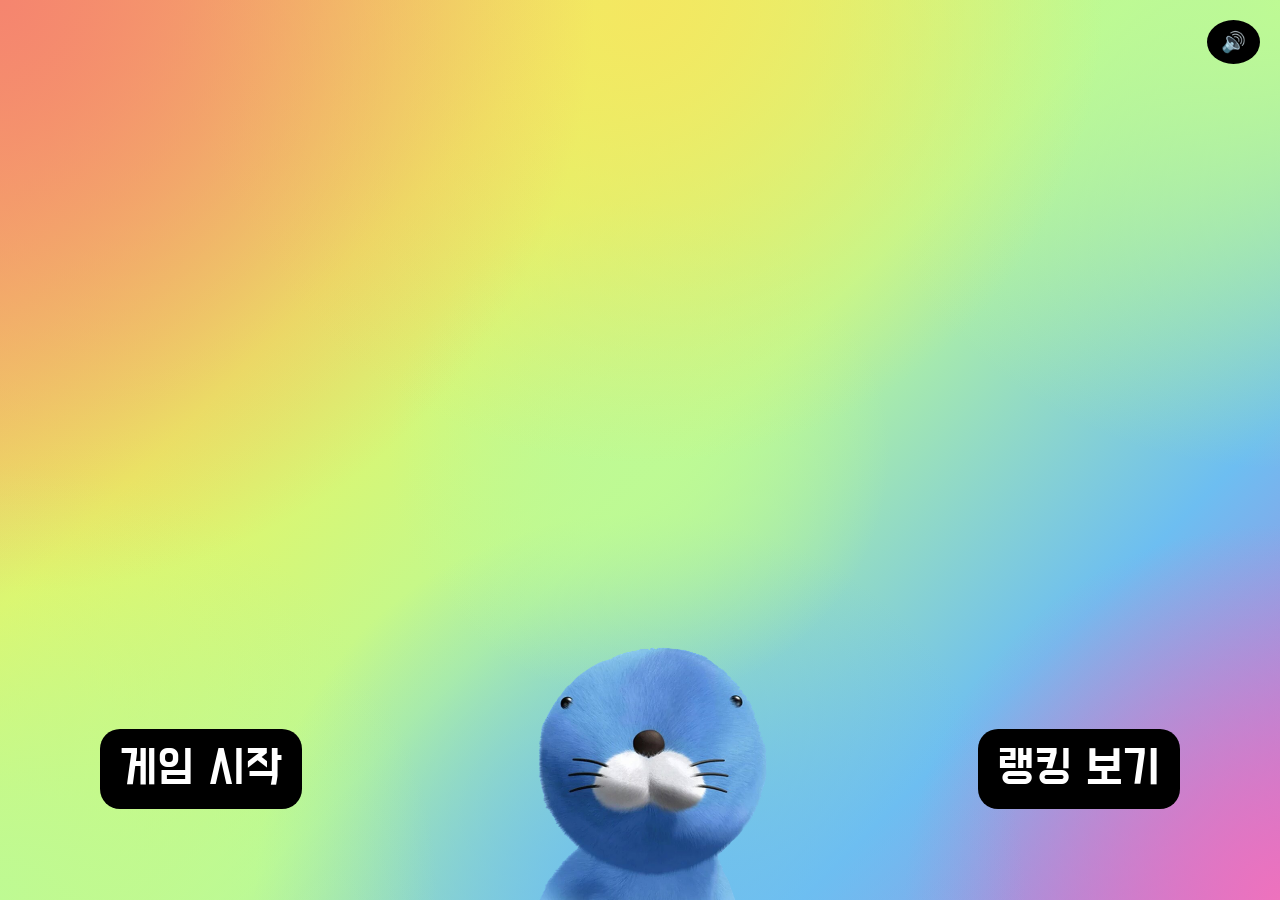
==== commit 3dce9537: "사운드추가" ====
--- a/index.html
+++ b/index.html
@@ -18,6 +18,14 @@
     <link rel="stylesheet" href="./mainBG.css" />
 
     <style>
+      body {
+        font-family: "Do Hyeon", sans-serif;
+      }
+
+      ::-webkit-scrollbar {
+        display: none;
+      }
+
       a {
         text-decoration: none;
         color: inherit;
@@ -25,28 +33,74 @@
 
       .modal {
         display: none;
-        position: absolute;
+        position: fixed;
         top: 0;
         left: 0;
-        z-index: 3;
+        z-index: 999;
         width: 100%;
         height: 100vh;
-        overflow: hidden;
-        background: rgba(0, 0, 0, 0.5);
-      }
-
-      .modal .modal_popup {
-        position: absolute;
-        top: 50%;
-        left: 50%;
-        transform: translate(-50%, -50%);
-        padding: 20px;
+        background: rgba(0, 0, 0, 0.6);
+        justify-content: center;
+        align-items: center;
+      }
+
+      .modal.active {
+        display: flex;
+      }
+
+      .modal_popup {
+        width: 500px;
+        max-height: 80vh;
+        overflow-y: auto;
         background: #ffffff;
         border-radius: 20px;
-      }
-
-      .modal .modal_popup .close_btn {
-        display: block;
+        padding: 25px;
+        text-align: center;
+        animation: popup 0.3s ease;
+      }
+
+      @keyframes popup {
+        from {
+          transform: scale(0.8);
+          opacity: 0;
+        }
+        to {
+          transform: scale(1);
+          opacity: 1;
+        }
+      }
+
+      .modal_popup table {
+        width: 100%;
+        border-collapse: collapse;
+        margin-top: 15px;
+      }
+
+      .modal_popup th,
+      .modal_popup td {
+        padding: 10px;
+        border-bottom: 1px solid #ddd;
+      }
+
+      .modal_popup th {
+        background: #f4f4f4;
+      }
+
+      .modal_buttons {
+        margin-bottom: 10px;
+      }
+
+      .modal_buttons button {
+        margin: 5px;
+        padding: 8px 12px;
+        border: none;
+        border-radius: 10px;
+        background: black;
+        color: white;
+        cursor: pointer;
+      }
+
+      .close_btn {
         padding: 10px 20px;
         background-color: rgb(116, 0, 0);
         border: none;
@@ -54,11 +108,6 @@
         color: #fff;
         cursor: pointer;
         transition: box-shadow 0.2s;
-        margin-top: 10px;
-      }
-
-      .close_btn {
-        margin-left: 180px;
       }
 
       .title {
@@ -74,7 +123,7 @@
         --start: -45deg;
         --radius: 520px;
         --font-size: 110px;
-        --center-y: 200%;
+        --center-y: 215%;
 
         position: relative;
         width: 100%;
@@ -187,6 +236,11 @@
         color: white;
       }
 
+      .table-wrap {
+        height: 500px;
+        overflow-y: auto;
+      }
+
       table {
         border-collapse: collapse;
         width: 100%;
@@ -208,11 +262,29 @@
   <body>
     <div class="modal">
       <div class="modal_popup">
-        <div id="ranking"></div>
-
-        <button type="button" class="close_btn" onClick="modalClose()">
-          닫기
-        </button>
+        <div class="modal_buttons">
+          <button onclick="make2024Modal()">2024</button>
+          <button onclick="make2025Modal()">2025</button>
+          <button onclick="makeClassicModal()">고전</button>
+        </div>
+
+        <div class="table-wrap">
+          <table>
+            <thead>
+              <tr>
+                <th>등수</th>
+                <th>아이디</th>
+                <th>점수</th>
+              </tr>
+            </thead>
+            <tbody id="ranking"></tbody>
+          </table>
+        </div>
+        <div style="display: flex; justify-content: center; margin-top: 10px">
+          <button type="button" class="close_btn" onClick="modalClose()">
+            닫기
+          </button>
+        </div>
       </div>
     </div>
 
@@ -240,56 +312,51 @@
         </div>
       </div>
     </div>
+
+    <audio id="bgm" src="./sounds/배경.mp3" loop></audio>
+
+    <button
+      id="musicToggle"
+      style="
+        position: fixed;
+        top: 20px;
+        right: 20px;
+        z-index: 1000;
+        font-size: 20px;
+        padding: 10px 14px;
+        border-radius: 50%;
+        border: none;
+        background: black;
+        color: white;
+        cursor: pointer;
+      "
+    >
+      🔊
+    </button>
   </body>
 
   <script>
     const modal = document.querySelector(".modal");
 
-    const rankDataClassic = [
-      { id: "우울할땐 똥싸", score: "92" },
-      { id: "사라진초밥십인분", score: "88" },
-      { id: "밈중독자", score: "85" },
-      { id: "인터넷고인물", score: "82" },
-      { id: "쇼츠과몰입", score: "79" },
-      { id: "틱톡지배자", score: "75" },
-      { id: "AI짤장인", score: "70" },
-      { id: "유튜브폐인", score: "65" },
-      { id: "밈연구소장", score: "60" },
-      { id: "신입밈러", score: "55" },
-    ];
-
-    const rankData2024 = [
-      { id: "쇼츠중독자", score: "94" },
-      { id: "릴스마스터", score: "91" },
-      { id: "밈수집가", score: "87" },
-      { id: "알고리즘지배자", score: "84" },
-      { id: "트렌드헌터", score: "80" },
-      { id: "숏폼장인", score: "77" },
-      { id: "댓글요정", score: "73" },
-      { id: "좋아요수집러", score: "68" },
-      { id: "밈탐험가", score: "63" },
-      { id: "신입유저", score: "58" },
-    ];
-
-    const rankData2025 = [
-      { id: "AI밈장인", score: "98" },
-      { id: "밈GPT", score: "95" },
-      { id: "트렌드지배자", score: "92" },
-      { id: "밈크리에이터", score: "89" },
-      { id: "버즈메이커", score: "85" },
-      { id: "콘텐츠마법사", score: "81" },
-      { id: "알고리즘고수", score: "76" },
-      { id: "밈분석가", score: "72" },
-      { id: "뉴미디어러버", score: "67" },
-      { id: "초보밈러", score: "60" },
-    ];
-
     function modalOpen() {
-      modal.style.display = "block";
+      modal.classList.add("active");
+      makeClassicModal();
     }
 
     function modalClose() {
-      modal.style.display = "none";
+      modal.classList.remove("active");
+    }
+
+    function makeClassicModal() {
+      renderRanking(getRankingByCategory("classic"));
+    }
+
+    function make2024Modal() {
+      renderRanking(getRankingByCategory("2024"));
+    }
+
+    function make2025Modal() {
+      renderRanking(getRankingByCategory("2025"));
     }
 
     function renderRanking(data, title) {
@@ -306,39 +373,75 @@
       }
 
       document.getElementById("ranking").innerHTML = `
-        <div class="rank-category-buttons">
-          <button onclick="make2024Modal()">2024</button>
-          <button onclick="make2025Modal()">2025</button>
-          <button onclick="makeClassicModal()">고전</button>
-        </div>
-
-        <table>
-          <thead>
-            <tr>
-              <th>등수</th>
-              <th>아이디</th>
-              <th>점수</th>
-            </tr>
-          </thead>
+        
           <tbody>
             ${rows}
           </tbody>
-        </table>
+ 
       `;
     }
 
-    function makeClassicModal() {
-      renderRanking(rankDataClassic, "고전");
-    }
-
-    function make2024Modal() {
-      renderRanking(rankData2024, "2024");
-    }
-
-    function make2025Modal() {
-      renderRanking(rankData2025, "2025");
+    function getRankingByCategory(targetCategory) {
+      const ranking = [];
+
+      for (let i = 0; i < localStorage.length; i++) {
+        const key = localStorage.key(i);
+        const rawValue = localStorage.getItem(key);
+
+        if (!rawValue) continue;
+
+        try {
+          const data = JSON.parse(rawValue);
+
+          if (
+            data &&
+            typeof data === "object" &&
+            data.category === targetCategory &&
+            typeof data.totalScore === "number"
+          ) {
+            ranking.push({
+              id: data.nickname,
+              score: data.totalScore,
+            });
+          }
+        } catch (error) {
+          continue;
+        }
+      }
+
+      ranking.sort((a, b) => b.score - a.score);
+
+      return ranking;
     }
 
     makeClassicModal();
+
+    const bgm = document.getElementById("bgm");
+    const musicBtn = document.getElementById("musicToggle");
+
+    let isPlaying = false;
+
+    // 눌러야 배경음악 시작
+    document.addEventListener(
+      "click",
+      () => {
+        if (!isPlaying) {
+          bgm.play();
+          isPlaying = true;
+        }
+      },
+      { once: true },
+    );
+
+    // 끄고 켜기
+    musicBtn.addEventListener("click", () => {
+      if (bgm.paused) {
+        bgm.play();
+        musicBtn.textContent = "🔊";
+      } else {
+        bgm.pause();
+        musicBtn.textContent = "🔇";
+      }
+    });
   </script>
 </html>
